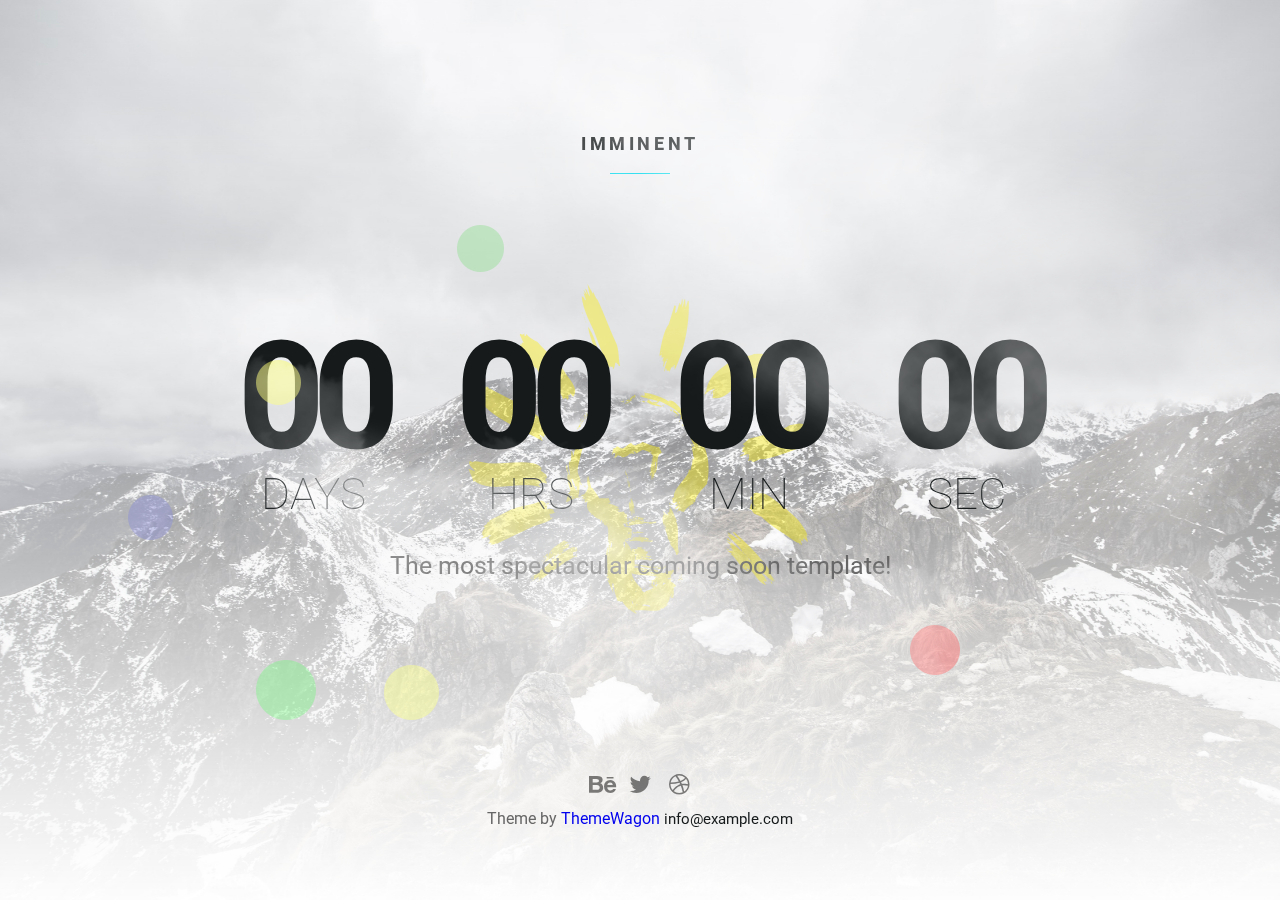
==== counter/index.html @ b3e2cebd "added files" ====
<!--[if IE 8 ]><html class="ie" xmlns="http://www.w3.org/1999/xhtml" xml:lang="en-US" lang="en-US"> <![endif]-->
<!--[if (gte IE 9)|!(IE)]><!-->
<!DOCTYPE html>
<html lang="en-US">
    <!--<![endif]-->

    <head>
        <meta charset="utf-8">
        <title>
            Imminent - The most spectacular coming soon template!
        </title><!-- Behavioral Meta Data -->
        <meta content="yes" name="apple-mobile-web-app-capable">
        <meta content="width=device-width, initial-scale=1, maximum-scale=1, user-scalable=no" name="viewport"><!-- Core Meta Data -->
        <meta content="ThemeWagon" name="author">
        <meta content="The most spectacular coming soon template!" name="description">
        <meta content="Comming Soon, Responsive, Landing Page, One Page" name="keywords"><!-- Open Graph Meta Data -->
        <meta content="The most spectacular coming soon template!">
        <meta content="ThemeWagon">
        <meta content="ThemeWagon">
        <meta content="website">
        <meta content="index.html"><!-- Twitter Card Meta Data -->
        <meta content="summary" name="twitter:card">
        <meta content="@themewagon" name="twitter:site">
        <meta content="@themewagon" name="twitter:creator">
        <meta content="ThemeWagon" name="twitter:title">
        <meta content="Imminent - The most spectacular coming soon template!" name="twitter:description">

        <link href="favicon.png" rel="shortcut icon" type="image/png">

        <!--[if lt IE 9]>
            <script src="http://html5shim.googlecode.com/svn/trunk/html5.js"></script>
        <![endif]-->
        
        <!-- CSS -->
        <link href='http://fonts.googleapis.com/css?family=Roboto:400,100,900' rel='stylesheet' type='text/css'><!-- Styles -->
        <link href="css/loader.css" rel="stylesheet" type="text/css">
        <link href="css/normalize.css" rel="stylesheet" type="text/css">
        <link rel="stylesheet" href="css/font-awesome.min.css">
        <link href="css/style.css" rel="stylesheet" type="text/css">
        <!--[if lt IE 9]>
            <link rel="stylesheet" type="text/css" href="css/ie.css" />
        <![endif]-->
        <!-- Javascript -->

        <script src="js/jquery.js"></script>
    </head>
    <body>
        <div class="preloader">
            <div class="loading">
                <h2>
                    Loading...
                </h2>
                <span class="progress"></span>
            </div>
        </div>

        <div class="wrapper">
            <ul class="scene unselectable" data-friction-x="0.1" data-friction-y="0.1" data-scalar-x="25" data-scalar-y="15" id="scene">
                <li class="layer" data-depth="0.00">
                </li>
                <!-- BG -->

                <li class="layer" data-depth="0.10">
                    <div class="background">
                    </div>
                </li>

                <!-- Hero -->

                <li class="layer" data-depth="0.20">
                    <div class="title">
                        <h2>
                            IMMINENT
                        </h2>
                        <span class="line"></span>
                    </div>
                </li>

                <li class="layer" data-depth="0.25">
                    <div class="sphere">
                        <img alt="sphere" src="images/sphere.png">
                    </div>
                </li>

                <li class="layer" data-depth="0.30">
                    <div class="hero">
                        <h1 id="countdown">
                            The most spectacular coming soon template!
                        </h1>

                        <p class="sub-title">
                            The most spectacular coming soon template!
                        </p>
                    </div>
                </li>
                <!-- Flakes -->

                <li class="layer" data-depth="0.40">
                    <div class="depth-1 flake1">
                        <img alt="flake" src="images/flakes/depth1/flakes1.png">
                    </div>

                    <div class="depth-1 flake2">
                        <img alt="flake" src="images/flakes/depth1/flakes2.png">
                    </div>

                    <div class="depth-1 flake3">
                        <img alt="flake" src="images/flakes/depth1/flakes3.png">
                    </div>

                    <div class="depth-1 flake4">
                        <img alt="flake" src="images/flakes/depth1/flakes4.png">
                    </div>
                </li>

                <li class="layer" data-depth="0.50">
                    <div class="depth-2 flake1">
                        <img alt="flake" src="images/flakes/depth2/flakes1.png">
                    </div>

                    <div class="depth-2 flake2">
                        <img alt="flake" src="images/flakes/depth2/flakes2.png">
                    </div>
                </li>

                <li class="layer" data-depth="0.60">
                    <div class="depth-3 flake1">
                        <img alt="flake" src="images/flakes/depth3/flakes1.png">
                    </div>

                    <div class="depth-3 flake2">
                        <img alt="flake" src="images/flakes/depth3/flakes2.png">
                    </div>

                    <div class="depth-3 flake3">
                        <img alt="flake" src="images/flakes/depth3/flakes3.png">
                    </div>

                    <div class="depth-3 flake4">
                        <img alt="flake" src="images/flakes/depth3/flakes4.png">
                    </div>
                </li>

                <li class="layer" data-depth="0.80">
                    <div class="depth-4">
                        <img alt="flake" src="images/flakes/depth4/flakes.png">
                    </div>
                </li>

                <li class="layer" data-depth="1.00">
                    <div class="depth-5">
                        <img alt="flake" src="images/flakes/depth5/flakes.png">
                    </div>
                </li>
                <!-- Contact -->

                <li class="layer" data-depth="0.20">
                    <div class="contact">
                        <ul class="icons">
                            <li>
                                <a class="behance" href="#"><i class="fa fa-behance"></i></a>
                            </li>

                            <li>
                                <a class="twitter" href="#"><i class="fa fa-twitter"></i></a>
                            </li>

                            <li>
                                <a class="dribbble" href="#"><i class="fa fa-dribbble"></i></a>
                            </li>
                        </ul>
                        Theme by <a href="https://themewagon.com/" target="_blank">ThemeWagon</a>
                        <a class="mail" href="mailto:info@example.com?subject=Hi%20ThemeWagon!">info@example.com</a>
                    </div>
                </li>
            </ul>
        </div>

        <!-- Javascript -->
        <script src="js/plugins.js"></script> 
        <script src="js/jquery.countdown.min.js"></script> 
        <script src="js/main.js"></script>

    </body>
</html>
---- counter/css/loader.css ----
/* =Loader
-------------------------------------------------------------- */

.preloader {
	display: block;
    position: fixed;
    width: 100%;
    height: 100%;
    z-index: 9999;
    background: white;
    text-align: center;
}
.loading {
	overflow: hidden;
	position: absolute;
	top: 50%;
	margin-top: -12px;
	left: 50%;
	margin-left: -50px;
	width: 100px;
	height: 24px;
}

.progress {
	display: block;
	position: absolute;
	bottom: 0;
	overflow: hidden;
	width: 100px;
	height: 1px;
	left: -102px;
	background-color: #00d9ec;
	-webkit-animation: loader-anim 1s 0s infinite cubic-bezier(0.785, 0.135, 0.15, 0.86);
    -moz-animation: loader-anim 1s 0s infinite cubic-bezier(0.785, 0.135, 0.15, 0.86);
    animation: loader-anim 1s 0s infinite cubic-bezier(0.785, 0.135, 0.15, 0.86)
}

@-webkit-keyframes loader-anim {
    0% {
        left: -102px
    }

    100% {
        left: 102px
    }
}

@-moz-keyframes loader-anim {
    0% {
        left: -102px
    }

    100% {
        left: 102px
    }
}

@keyframes loader-anim {
    0% {
        left: -102px
    }

    100% {
        left: 102px
    }
}
---- counter/css/style.css ----
/*
Imminent - Coming Soon Template by Themewagon
Version: 1.0
Author: ThemeWagon
Author URI: http://www.themewagon.com
*/


/* =Common Styles
-------------------------------------------------------------- */

*,
*:before,
*:after {
  -webkit-box-sizing: border-box;
  -moz-box-sizing: border-box;
  box-sizing: border-box;
}

html {
  -webkit-tap-highlight-color: rgba(0, 0, 0, 0);
}

input,
button,
select,
textarea {
  font-family: inherit;
  font-size: inherit;
  line-height: inherit;
}

img {
  vertical-align: middle;
  max-width: 100%;
  height: auto;
}

body {
	background: #fff;
	color: #666666;
	font-family: 'Roboto', sans-serif;
	-webkit-font-smoothing: antialiased;
	-webkit-text-size-adjust: 100%;
}

section { overflow: hidden; }
::selection { background: #161a1b; color: #fff; }
::-moz-selection { background: #161a1b; color: #fff; }


/* =Typography
-------------------------------------------------------------- */
a {
    text-decoration: none;
}

h1, h2 { margin: 0; }

h1 {
	font-size: 80px;
	font-weight: 800;
	line-height: 80px;
	letter-spacing: -0.08em;
	color: #161a1b; 
}

h2 {
	font-size: 18px;
	font-weight: 800;
	line-height: 1em;
	letter-spacing: 0.2em;
	text-transform: uppercase;
	color: #161a1b;
}

#countdown div span {
	display:block;
	font-size: 50px;
	line-height: 50px;
	letter-spacing: initial;
	font-weight: 100;
	text-transform: uppercase;
}

#countdown div {
	display:inline-block;
    margin: 0 34px;
}

.sub-title {
	font-size: 18px;
	margin-top: 5px;
	margin-bottom: 0px;
}


/* =Content Styles
-------------------------------------------------------------- */

.wrapper {
  text-align: center;		
  position: absolute;
  overflow: hidden;
  display: table-cell;
  height: 100%;
  width: 100%;
  left: 0;
  top: 0;
}

.scene,
.layer {
  display: block;
  height: 100%;
  width: 100%;
  padding: 0;
  margin: 0;
}

.scene {
  position: relative;
  overflow: hidden;
}

.layer { position: absolute; }

.layer div {
  -webkit-transform: translate3d(0,0,0);
  -moz-transform: translate3d(0,0,0);
  transform: translate3d(0,0,0);
  -webkit-transform-style: preserve-3d;
  -moz-transform-style: preserve-3d;
  transform-style: preserve-3d;
  -webkit-backface-visibility: hidden;
  -moz-backface-visibility: hidden;
  backface-visibility: hidden;
}


/* Background */
.background {
  background: url(../images/background.jpg) no-repeat 50% 100%;
  bottom: -20px;
  background-size: cover;
  position: absolute;
  width: 110%;
  left: -5%;
  top: -5%;
}


.sphere img{
	-webkit-transform: scale(0.7);
	-moz-transform: scale(0.7);
	-ms-transform: scale(0.7,0.7);
	transform: scale(0.7);
}

/* Text */
.title {
	display: block;
	text-align: center;
	width: 100%;
	position: absolute;
	z-index: 2;
	top: 10%;
}

.line {
	display: block;
	margin: 0 auto;
	width: 60px;
	height: 1px;
	background: #00d9ec;
	margin-top: 10px;
}

.contact {
	display: block;
	width: 100%;
	position: absolute;
	z-index: 2;
	text-align: center;
	bottom: 5%;
}

.contact .icons {
	margin: 0;
	padding: 0;
	margin-bottom: 18px;
	text-align: center;
	list-style: none;
	list-style-type: none;
}

.contact .icons li {
	display: inline-block;
	margin-right: 10px;
}

.contact .icons li:last-of-type { margin-right: 0px; }

.contact .icons li a {
	display: block;
	width: 25px;
	height: 25px;
	opacity: .5;
	-webkit-transition: opacity 0.3s;
	-moz-transition: opacity 0.3s;
	transition: opacity 0.3s;
	color: black;
	font-size: 24px;
}


.contact .icons li a:hover {
	opacity: 1;
	-webkit-transition: opacity 0.3s;
	-moz-transition: opacity 0.3s;
	transition: opacity 0.3s;
}

.contact a.mail {
	text-decoration: none;
	color: #161a1b;
	padding-bottom: 8px;
	font-size: 15px;
}

.contact a.mail::after {
	position: absolute;
	top: 100%;
	left: 50%;
	width: 125px;
	margin-left: -60px;
	margin-top: 10px;
	height: 1px;
	background: #666666;
	content: '';
	opacity: 0;
	-webkit-transition: opacity 0.3s, -webkit-transform 0.3s;
	-moz-transition: opacity 0.3s, -moz-transform 0.3s;
	transition: opacity 0.3s, transform 0.3s;
	-webkit-transform: translateY(10px);
	-moz-transform: translateY(10px);
	transform: translateY(10px);
}

.contact a.mail:hover::after, .contact a.mail:focus::after {
	opacity: 1;
	-webkit-transform: translateY(0px);
	-moz-transform: translateY(0px);
	transform: translateY(0px);
}

/* Flakes Sizing */
.depth-5 img, .depth-4 img, .depth-3 img, .depth-2 img, .depth-1 img {
	-webkit-transform: scale(0.6);
	-moz-transform: scale(0.6);
	-ms-transform: scale(0.6,0.6);
	transform: scale(0.6);
}

/* Flakes Positioning */
.depth-5 {
	position: absolute;
	right: -100%;
	top: -24%;
}

.depth-4 {
	position: absolute;
	left: -10%;
	top: 37%;
 }

.depth-3.flake1 {
	display: none;
}

.depth-3.flake2 {
	position: absolute;
	right: 16%;
	bottom: 20%;
}

.depth-3.flake3 {
	position: absolute;
	left: 10%;
	bottom: 16%;
}

.depth-3.flake4 {
	display: none;
}

.depth-2.flake1 { 
	display: none;
}

.depth-2.flake2 {
	display: none;
}

.depth-1.flake1 {
	display: none;
}

.depth-1.flake2 { 
	position: absolute;
	right: 40%;
	top: 50%;
}

.depth-1.flake3 { 
	display: none;
}

.depth-1.flake4 { 
	position: absolute;
	right: 0;
	top: 0;
}


/* =Responsive Styles
-------------------------------------------------------------- */

@media (max-width: 320px) {
	/* HERO */
	h1 { font-size: 40px; line-height: 40px; }
	#countdown div span {font-size: 24px; line-height: 34px;}
	.sub-title { font-size: ; line-height: ; margin-top: 10px; }
	/* TITLE & CONTACT */
	.title { top: 15%;}
	.contact .icons { margin-bottom: 0px; }
	/* SIZES */
	.sphere img{
		-webkit-transform: scale(0.6);
		-moz-transform: scale(0.6);
		-ms-transform: scale(0.6,0.6);
		transform: scale(0.6);
	}
	/* POSITIONING */
	.depth-5 {
		position: absolute;
		right: -50%;
		top: -50%;
	}

	.depth-4 {
		left: -4%;
		top: 20%;
	 }

	.depth-3.flake1 {
		display: none;
	}

	.depth-3.flake2 {
		position: absolute;
		right: 16%;
		bottom: 20%;
	}

	.depth-3.flake3 {
		position: absolute;
		left: 10%;
		bottom: 16%;
	}

	.depth-3.flake4 {
		display: none;
	}

	.depth-2.flake1 { 
		display: none;
	}

	.depth-2.flake2 {
		display: none;
	}

	.depth-1.flake1 {
		display: none;
	}

	.depth-1.flake2 { 
		position: absolute;
		right: 40%;
		top: 40%;
	}

	.depth-1.flake3 { 
		display: none;
	}

	.depth-1.flake4 { 
		position: absolute;
		right: 0;
		top: 0;
	}
}


/* Landscape Phone */
@media all and (min-width: 400px) {
	/* HERO */
	h1 { font-size: 40px; line-height: 40px; }
	#countdown div span {font-size: 24px; line-height: 34px;}
	.sub-title { font-size: ; line-height: ; margin-top: 10px; }
	/* TITLE & CONTACT */
	.title { top: 15%;}
	.contact .icons { margin-bottom: 0px; }
	/* SIZES */
	.sphere img{
		-webkit-transform: scale(0.6);
		-moz-transform: scale(0.6);
		-ms-transform: scale(0.6,0.6);
		transform: scale(0.6);
	}
	/* POSITIONING */
	.depth-5 {
		position: absolute;
		right: -50%;
		top: -50%;
	}

	.depth-4 {
		left: -4%;
		top: 20%;
	 }

	.depth-3.flake1 {
		display: none;
	}

	.depth-3.flake2 {
		position: absolute;
		right: 16%;
		bottom: 20%;
	}

	.depth-3.flake3 {
		position: absolute;
		left: 10%;
		bottom: 16%;
	}

	.depth-3.flake4 {
		display: none;
	}

	.depth-2.flake1 { 
		display: none;
	}

	.depth-2.flake2 {
		display: none;
	}

	.depth-1.flake1 {
		display: none;
	}

	.depth-1.flake2 { 
		position: absolute;
		right: 40%;
		top: 40%;
	}

	.depth-1.flake3 { 
		display: none;
	}

	.depth-1.flake4 { 
		position: absolute;
		right: 0;
		top: 0;
	}
}

/* Tablet Portrait */
@media all and (min-width: 700px) {
	/* HERO */
	h1 { font-size: 90px; line-height: 90px; }
	.sub-title { font-size: 20px; line-height: 20px; margin-top: 10px; }
	/* TITLE & CONTACT */
	.title { top: 18%;}
	.line { margin-top: 20px; }
	.contact { bottom: 10%; }
	.contact .icons { margin-bottom: 12px; }
	/* SIZES */
	.sphere img{
		-webkit-transform: scale(1);
		-moz-transform: scale(1);
		-ms-transform: scale(1,1);
		transform: scale(1);
	}
	.depth-5 img, .depth-4 img, .depth-3 img, .depth-2 img, .depth-1 img {
		-webkit-transform: scale(0.8);
		-moz-transform: scale(0.8);
		-ms-transform: scale(0.8,0.8);
		transform: scale(0.8);
	}
	/* POSITIONING */
	.depth-5 {
		right: -25%;
		top: 3%;
	}

	.depth-4 {
		left: -3%;
		top: 15%;
	 }

	.depth-3.flake1 {
		display: none;
	}

	.depth-3.flake2 {
		right: 25%;
		bottom: 25%;
	}

	.depth-3.flake3 {
		left: 20%;
		bottom: 20%;
	}

	.depth-3.flake4 {
		display: block;
		position: absolute;
		left: 10%;
		bottom: 40%;
	}

	.depth-2.flake1 {
		display: none;
	}

	.depth-2.flake2 {
		display: none;
	}

	.depth-1.flake1 {
		display: none;
	}

	.depth-1.flake2 { 
		display: block;
		left: 15%;
		top: 25%;
	}

	.depth-1.flake3 { 
		display: none;
	}

	.depth-1.flake4 { 
		display: none;
	}
	
}

@media all and (min-width: 900px) {
	/* HERO */
	h1 { font-size: 120px; line-height: 120px; }

	#countdown div span {font-size: 34px; line-height: 34px;}
	
	.sub-title { font-size: 20px; line-height: 20px; margin-top: 20px; }
	/* TITLE & CONTACT */
	.title { top: 15%;}
	.contact { bottom: 8%; }
	.contact .icons { margin-bottom: 12px; }
	/* SIZES */
	.sphere img{
		-webkit-transform: scale(1);
		-moz-transform: scale(1);
		-ms-transform: scale(1,1);
		transform: scale(1);
	}
	.depth-5 img, .depth-4 img, .depth-3 img, .depth-2 img, .depth-1 img {
		-webkit-transform: scale(0.8);
		-moz-transform: scale(0.8);
		-ms-transform: scale(0.8,0.8);
		transform: scale(0.8);
	}
	/* POSITIONING */
	.depth-5 {
		right: -25%;
		top: 3%;
	}

	.depth-4 {
		left: -3%;
		top: 15%;
	 }

	.depth-3.flake1 {
		display: none;
	}

	.depth-3.flake2 {
		right: 25%;
		bottom: 25%;
	}

	.depth-3.flake3 {
		left: 20%;
		bottom: 20%;
	}

	.depth-3.flake4 {
		display: block;
		position: absolute;
		left: 10%;
		bottom: 40%;
	}

	.depth-2.flake1 {
		display: none;
	}

	.depth-2.flake2 {
		display: none;
	}

	.depth-1.flake1 {
		display: none;
	}

	.depth-1.flake2 { 
		display: block;
		left: 15%;
		top: 25%;
	}

	.depth-1.flake3 { 
		display: none;
	}

	.depth-1.flake4 { 
		display: none;
	}
}

@media all and (min-width: 1200px) {
	/* HERO */
	h1 { font-size: 150px; line-height: 150px; }
	#countdown div span {font-size: 44px; line-height: 44px;}
	.sub-title { font-size: 25px; line-height: 25px; margin-top: 20px; }
	/* SIZES */
	.sphere img{
		-webkit-transform: scale(1);
		-moz-transform: scale(1);
		-ms-transform: scale(1,1);
		transform: scale(1);
	}
	.depth-5 img, .depth-4 img, .depth-3 img, .depth-2 img, .depth-1 img {
		-webkit-transform: scale(1);
		-moz-transform: scale(1);
		-ms-transform: scale(1,1);
		transform: scale(1);
	}
	/* POSITIONING */
	.depth-5 {
		right: -10%;
		top: -10%;
		-webkit-animation: wave 9s 0.1s infinite linear;
		-moz-animation: wave 9s 0.1s infinite linear;
		animation: wave 9s 0.1s infinite linear;
	}

	.depth-4 {
		left: -3%;
		top: 15%;
		-webkit-animation: wave 7s 0.1s infinite linear;
		-moz-animation: wave 7s 0.1s infinite linear;
		animation: wave 7s 0.1s infinite linear;
	 }


	.depth-3 {
		-webkit-animation: wave 6s 0.1s infinite linear;
		-moz-animation: wave 6s 0.1s infinite linear;
		animation: wave 6s 0.1s infinite linear;
	}

	.depth-3.flake1 {
		display: block;
		position: absolute;
		left: 20%;
		top: 40%;
	}

	.depth-3.flake2 {
		right: 25%;
		bottom: 25%;
	}

	.depth-3.flake3 {
		left: 20%;
		bottom: 20%;
	}

	.depth-3.flake4 {
		display: block;
		position: absolute;
		left: 10%;
		bottom: 40%;
	}

	.depth-2 {
		-webkit-animation: wave 5s 0.1s infinite linear;
		-moz-animation: wave 5s 0.1s infinite linear;
		animation: wave 5s 0.1s infinite linear;
	}

	.depth-2.flake1 { 
		display: block;
		position: absolute;
		right: 40%;
		top: 40%;
	}

	.depth-2.flake2 { 
		display: none;
	}

	.depth-1 {
		-webkit-animation: wave 4s 0.1s infinite linear;
		-moz-animation: wave 4s 0.1s infinite linear;
		animation: wave 4s 0.1s infinite linear;
	}

	.depth-1.flake1 {
		display: block;
		position: absolute;
		left: 30%;
		bottom: 20%;
	}

	.depth-1.flake2 { 
		display: block;
		left: 15%;
		top: 25%;
	}

	.depth-1.flake3 { 
		display: none;
	}

	.depth-1.flake4 { 
		display: none;
	}
}

@media all and (min-width: 1400px) {
	/* HERO */
	h1 { font-size: 160px; line-height: 160px; }
	.sub-title { font-size: 25px; line-height: 25px; margin-top: 20px; }
	/* POSITIONING */
	.depth-5 {
		right: -10%;
		top: -5%;
	}

	.depth-4 {
		left: -3%;
		top: 15%;
	 }

	.depth-3.flake1 {
		display: block;
		position: absolute;
		left: 20%;
		top: 40%;
	}

	.depth-3.flake2 {
		right: 25%;
		bottom: 25%;
	}

	.depth-3.flake3 {
		left: 40%;
		bottom: 20%;
	}

	.depth-3.flake4 {
		display: block;
		position: absolute;
		left: 10%;
		bottom: 40%;
	}

	.depth-2.flake1 { 
		display: block;
		position: absolute;
		right: 40%;
		top: 40%;
	}

	.depth-2.flake2 { 
		display: none;
	}

	.depth-1.flake1 {
		display: block;
		position: absolute;
		left: 30%;
		bottom: 30%;
	}

	.depth-1.flake2 { 
		display: block;
		left: 15%;
		top: 25%;
	}

	.depth-1.flake3 { 
		display: block;
		position: absolute;
		bottom: 20%;
		right: 40%;
	}

	.depth-1.flake4 { 
		display: block;
		right: 40%;
		top: 25%;
	}
}

@media all and (min-width: 1600px) {
	/* HERO */
	h1 { font-size: 180px; line-height: 180px; }
	#countdown div span {font-size: 54px; line-height: 54px;}
	.sub-title { font-size: 25px; line-height: 25px; margin-top: 25px; }
}


@media all and (min-width: 1920px) {
	/* HERO */
	h1 { font-size: 200px; line-height: 200px; }
	.sub-title { font-size: 30px; line-height: 30px; margin-top: 30px; }
	/* POSITIONING */
	.depth-5 {
		right: -10%;
		top: 5%;
	}

	.depth-4 {
		left: 3%;
		top: 15%;
	 }

	.depth-3.flake1 {
		display: block;
		position: absolute;
		left: 20%;
		top: 40%;
	}

	.depth-3.flake2 {
		right: 25%;
		bottom: 25%;
	}

	.depth-3.flake3 {
		left: 40%;
		bottom: 20%;
	}

	.depth-3.flake4 {
		display: block;
		position: absolute;
		left: 10%;
		bottom: 40%;
	}

	.depth-2.flake1 { 
		display: block;
		position: absolute;
		right: 40%;
		top: 40%;
	}

	.depth-2.flake2 { 
		display: none;
	}

	.depth-1.flake1 {
		display: block;
		position: absolute;
		left: 30%;
		bottom: 30%;
	}

	.depth-1.flake2 { 
		display: block;
		left: 20%;
		top: 30%;
	}

	.depth-1.flake3 { 
		display: block;
		position: absolute;
		bottom: 30%;
		right: 40%;
	}

	.depth-1.flake4 { 
		display: block;
		right: 40%;
		top: 25%;
	}
}

/* =Animation
-------------------------------------------------------------- */

@-webkit-keyframes wave {
  0% {
    -webkit-transform: rotateZ(0deg) translate3d(0,10%,0) rotateZ(0deg);
    -moz-transform: rotateZ(0deg) translate3d(0,10%,0) rotateZ(0deg);
    transform: rotateZ(0deg) translate3d(0,10%,0) rotateZ(0deg);
  }

  100% {
    -webkit-transform: rotateZ(360deg) translate3d(0,10%,0) rotateZ(-360deg);
    -moz-transform: rotateZ(360deg) translate3d(0,10%,0) rotateZ(-360deg);
    transform: rotateZ(360deg) translate3d(0,10%,0) rotateZ(-360deg);
  }
}

@-moz-keyframes wave {
  0% {
    -webkit-transform: rotateZ(0deg) translate3d(0,10%,0) rotateZ(0deg);
    -moz-transform: rotateZ(0deg) translate3d(0,10%,0) rotateZ(0deg);
    transform: rotateZ(0deg) translate3d(0,10%,0) rotateZ(0deg);
  }

  100% {
    -webkit-transform: rotateZ(360deg) translate3d(0,10%,0) rotateZ(-360deg);
    -moz-transform: rotateZ(360deg) translate3d(0,10%,0) rotateZ(-360deg);
    transform: rotateZ(360deg) translate3d(0,10%,0) rotateZ(-360deg);
  }
}

@-ms-keyframes wave {
  0% {
    -webkit-transform: rotateZ(0deg) translate3d(0,10%,0) rotateZ(0deg);
    -moz-transform: rotateZ(0deg) translate3d(0,10%,0) rotateZ(0deg);
    transform: rotateZ(0deg) translate3d(0,10%,0) rotateZ(0deg);
  }

  100% {
    -webkit-transform: rotateZ(360deg) translate3d(0,10%,0) rotateZ(-360deg);
    -moz-transform: rotateZ(360deg) translate3d(0,10%,0) rotateZ(-360deg);
    transform: rotateZ(360deg) translate3d(0,10%,0) rotateZ(-360deg);
  }
}

@keyframes wave {
  0% {
    -webkit-transform: rotateZ(0deg) translate3d(0,10%,0) rotateZ(0deg);
    -moz-transform: rotateZ(0deg) translate3d(0,10%,0) rotateZ(0deg);
    transform: rotateZ(0deg) translate3d(0,10%,0) rotateZ(0deg);
  }

  100% {
    -webkit-transform: rotateZ(360deg) translate3d(0,10%,0) rotateZ(-360deg);
    -moz-transform: rotateZ(360deg) translate3d(0,10%,0) rotateZ(-360deg);
    transform: rotateZ(360deg) translate3d(0,10%,0) rotateZ(-360deg);
  }
}


/* =404
-------------------------------------------------------------- */

.snap {
	display: block;
	position: absolute;
	top: 0;
	left: 0;
	width: 100%;
	height: 100%;
	background: url(../images/404-background.jpg) no-repeat center;
	background-size: cover;
	text-align: center;
}

.snap .line { margin-bottom: 70px; }

.button {
	display: inline-block;
	margin-top: 80px;
	text-decoration: none;
	font-size: 9px;
	font-weight: 700;
	line-height: 1em;
	letter-spacing: 0.2em;
	text-transform: uppercase;
	color: #161a1b;
	background: transparent;
	border: 1px solid rgb(23,26,28);
	border: 1px solid rgba(23,26,28,.3);
	-webkit-border-radius: 10px;
	-moz-border-radius: 10px;
	border-radius: 4px;
	padding: 15px 25px;
	-webkit-transition: all 0.3s;
	-moz-transition: all 0.3s;
	transition: all 0.3s;
}

.button:hover {
	background: rgb(23,26,28);
	color: #fff;
	border: 1px solid rgb(23,26,28);
	-webkit-transition: all 0.3s;
	-moz-transition: all 0.3s;
	transition: all 0.3s;
}


@media all and (min-width: 700px) {
	.button {
		font-size: 12px;
		border-radius: 10px;
		padding: 25px 45px;
	}
}
---- counter/css/ie.css ----
.contact a.mail:hover {
	text-decoration: underline;
}


.contact .icons li a:hover {
	border-bottom: 5px solid transparent;
}

/* HERO */
h1 { font-size: 120px; line-height: 120px; }
.sub-title { font-size: 20px; line-height: 20px; margin-top: 20px; }
/* TITLE & CONTACT */
.title { top: 15%;}
.contact { bottom: 8%; }
.contact .icons { margin-bottom: 12px; }
/* SIZES */
.sphere img{
	-webkit-transform: scale(1);
	-moz-transform: scale(1);
	transform: scale(1);
}
.depth-5 img, .depth-4 img, .depth-3 img, .depth-2 img, .depth-1 img {
	-webkit-transform: scale(0.8);
	-moz-transform: scale(0.8);
	transform: scale(0.8);
}
/* POSITIONING */
.depth-5 {
	right: -25%;
	top: 3%;
}

.depth-4 {
	left: -3%;
	top: 15%;
 }

.depth-3.flake1 {
	display: none;
}

.depth-3.flake2 {
	right: 25%;
	bottom: 25%;
}

.depth-3.flake3 {
	left: 20%;
	bottom: 20%;
}

.depth-3.flake4 {
	display: block;
	position: absolute;
	left: 10%;
	bottom: 40%;
}

.depth-2.flake1 {
	display: none;
}

.depth-2.flake2 {
	display: none;
}

.depth-1.flake1 {
	display: none;
}

.depth-1.flake2 { 
	display: block;
	left: 15%;
	top: 25%;
}

.depth-1.flake3 { 
	display: none;
}

.depth-1.flake4 { 
	display: none;
}
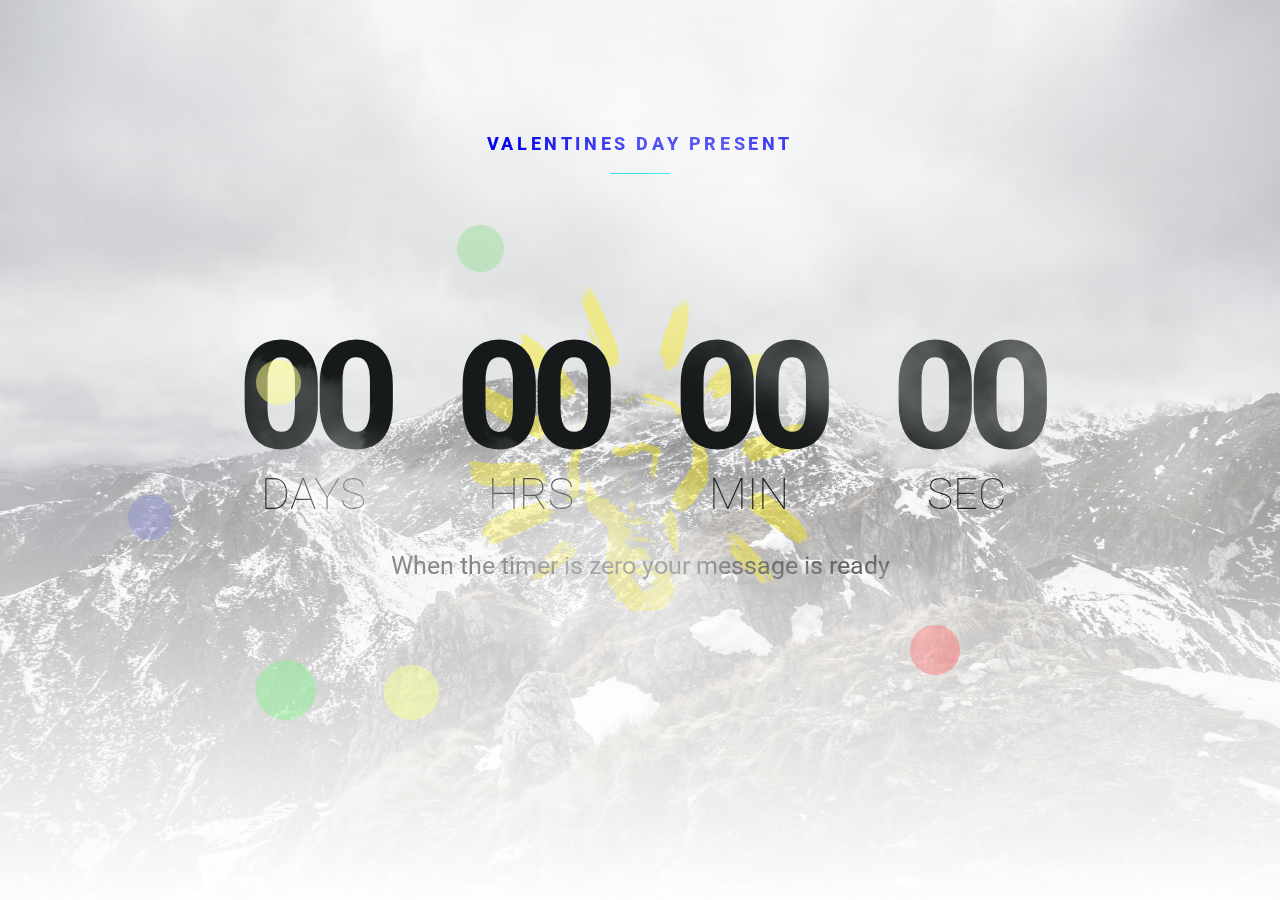
==== commit 63f0b359: "Finished" ====
--- a/counter/index.html
+++ b/counter/index.html
@@ -11,19 +11,8 @@
         </title><!-- Behavioral Meta Data -->
         <meta content="yes" name="apple-mobile-web-app-capable">
         <meta content="width=device-width, initial-scale=1, maximum-scale=1, user-scalable=no" name="viewport"><!-- Core Meta Data -->
-        <meta content="ThemeWagon" name="author">
-        <meta content="The most spectacular coming soon template!" name="description">
-        <meta content="Comming Soon, Responsive, Landing Page, One Page" name="keywords"><!-- Open Graph Meta Data -->
-        <meta content="The most spectacular coming soon template!">
-        <meta content="ThemeWagon">
-        <meta content="ThemeWagon">
-        <meta content="website">
-        <meta content="index.html"><!-- Twitter Card Meta Data -->
-        <meta content="summary" name="twitter:card">
-        <meta content="@themewagon" name="twitter:site">
-        <meta content="@themewagon" name="twitter:creator">
-        <meta content="ThemeWagon" name="twitter:title">
-        <meta content="Imminent - The most spectacular coming soon template!" name="twitter:description">
+        
+        
 
         <link href="favicon.png" rel="shortcut icon" type="image/png">
 
@@ -48,7 +37,7 @@
         <div class="preloader">
             <div class="loading">
                 <h2>
-                    Loading...
+                    Loading
                 </h2>
                 <span class="progress"></span>
             </div>
@@ -69,9 +58,12 @@
 
                 <li class="layer" data-depth="0.20">
                     <div class="title">
-                        <h2>
-                            IMMINENT
+                        <h2 class="clicker">
+                            <a href="../Valentines day/index.html">Valentines day Present</a>
                         </h2>
+                        <button id="revealButton">Celebrate Valentine's Day!</button>
+
+                        <a href="../Valentines day/index.html"></a>
                         <span class="line"></span>
                     </div>
                 </li>
@@ -85,14 +77,16 @@
                 <li class="layer" data-depth="0.30">
                     <div class="hero">
                         <h1 id="countdown">
-                            The most spectacular coming soon template!
+                            When the timer is zero your message is ready
                         </h1>
 
                         <p class="sub-title">
-                            The most spectacular coming soon template!
+                            When the timer is zero your message is ready
                         </p>
                     </div>
+                    
                 </li>
+                
                 <!-- Flakes -->
 
                 <li class="layer" data-depth="0.40">
@@ -154,25 +148,7 @@
                 </li>
                 <!-- Contact -->
 
-                <li class="layer" data-depth="0.20">
-                    <div class="contact">
-                        <ul class="icons">
-                            <li>
-                                <a class="behance" href="#"><i class="fa fa-behance"></i></a>
-                            </li>
-
-                            <li>
-                                <a class="twitter" href="#"><i class="fa fa-twitter"></i></a>
-                            </li>
-
-                            <li>
-                                <a class="dribbble" href="#"><i class="fa fa-dribbble"></i></a>
-                            </li>
-                        </ul>
-                        Theme by <a href="https://themewagon.com/" target="_blank">ThemeWagon</a>
-                        <a class="mail" href="mailto:info@example.com?subject=Hi%20ThemeWagon!">info@example.com</a>
-                    </div>
-                </li>
+                
             </ul>
         </div>
 
--- a/counter/css/style.css
+++ b/counter/css/style.css
@@ -1036,3 +1036,24 @@
 		padding: 25px 45px;
 	}
 }
+
+/* styles.css */
+
+#revealButton {
+    display: none; /* Initially hidden */
+    padding: 10px 20px;
+    background-color: red;
+    color: white;
+    font-size: 16px;
+    border: none;
+    border-radius: 5px;
+    cursor: pointer;
+}
+
+#revealButton:hover {
+    background-color: darkred;
+}
+
+.clicker {
+	z-index: 999;
+}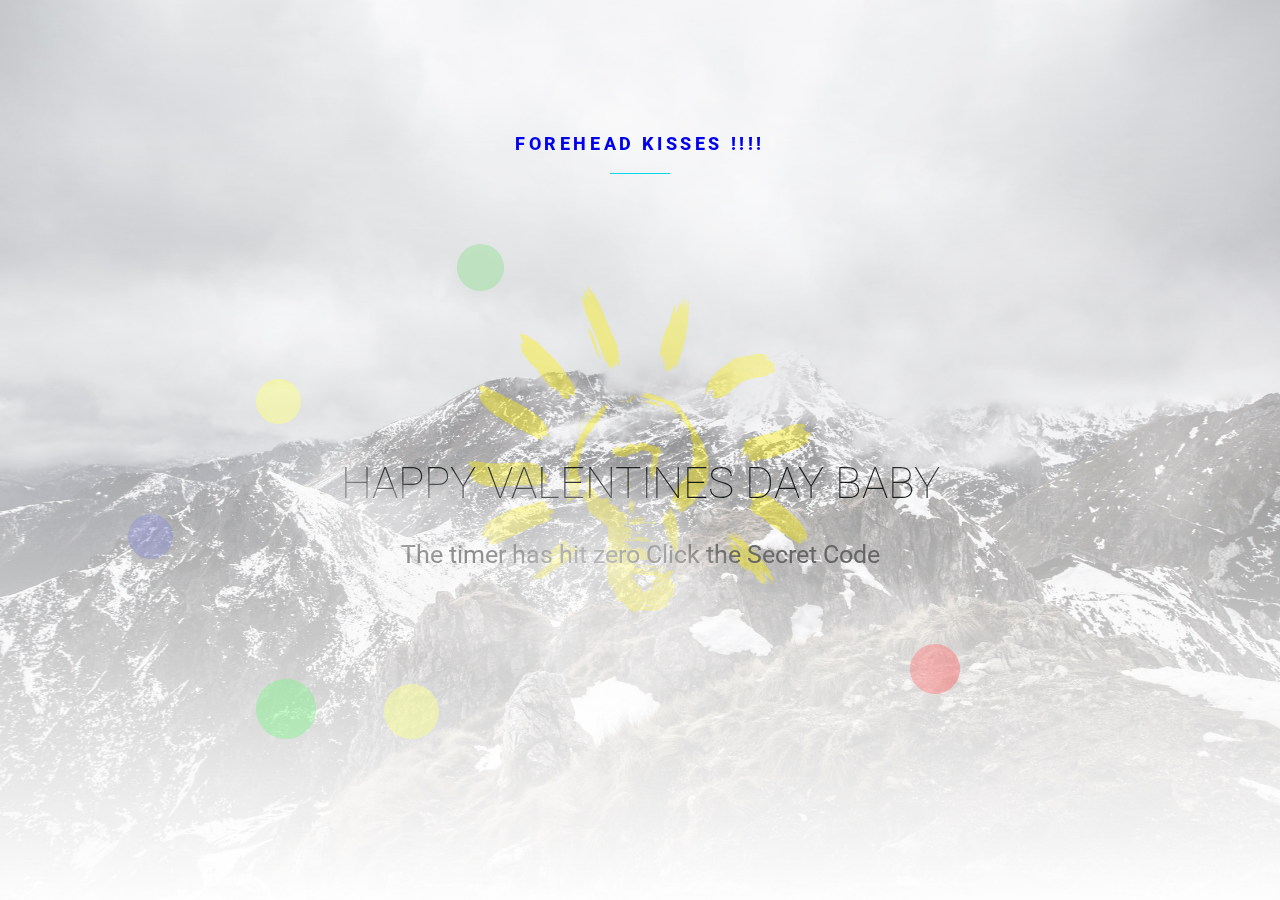
==== commit eee42f70: "Finished" ====
--- a/counter/index.html
+++ b/counter/index.html
@@ -7,13 +7,12 @@
     <head>
         <meta charset="utf-8">
         <title>
-            Imminent - The most spectacular coming soon template!
+            I love you Potatoe
         </title><!-- Behavioral Meta Data -->
         <meta content="yes" name="apple-mobile-web-app-capable">
         <meta content="width=device-width, initial-scale=1, maximum-scale=1, user-scalable=no" name="viewport"><!-- Core Meta Data -->
         
         
-
         <link href="favicon.png" rel="shortcut icon" type="image/png">
 
         <!--[if lt IE 9]>
@@ -59,7 +58,7 @@
                 <li class="layer" data-depth="0.20">
                     <div class="title">
                         <h2 class="clicker">
-                            <a href="../Valentines day/index.html">Valentines day Present</a>
+                            <a href="../Valentines day/index.html">Forehead Kisses !!!! </a>
                         </h2>
                         <button id="revealButton">Celebrate Valentine's Day!</button>
 
@@ -73,16 +72,14 @@
                         <img alt="sphere" src="images/sphere.png">
                     </div>
                 </li>
-
+                <div><span><a href='../Valentines day/index.html'></a>Happy Valentines Day Baby</span></div>
                 <li class="layer" data-depth="0.30">
                     <div class="hero">
                         <h1 id="countdown">
-                            When the timer is zero your message is ready
                         </h1>
 
                         <p class="sub-title">
-                            When the timer is zero your message is ready
-                        </p>
+The timer has hit zero Click the Secret Code                        </p>
                     </div>
                     
                 </li>
